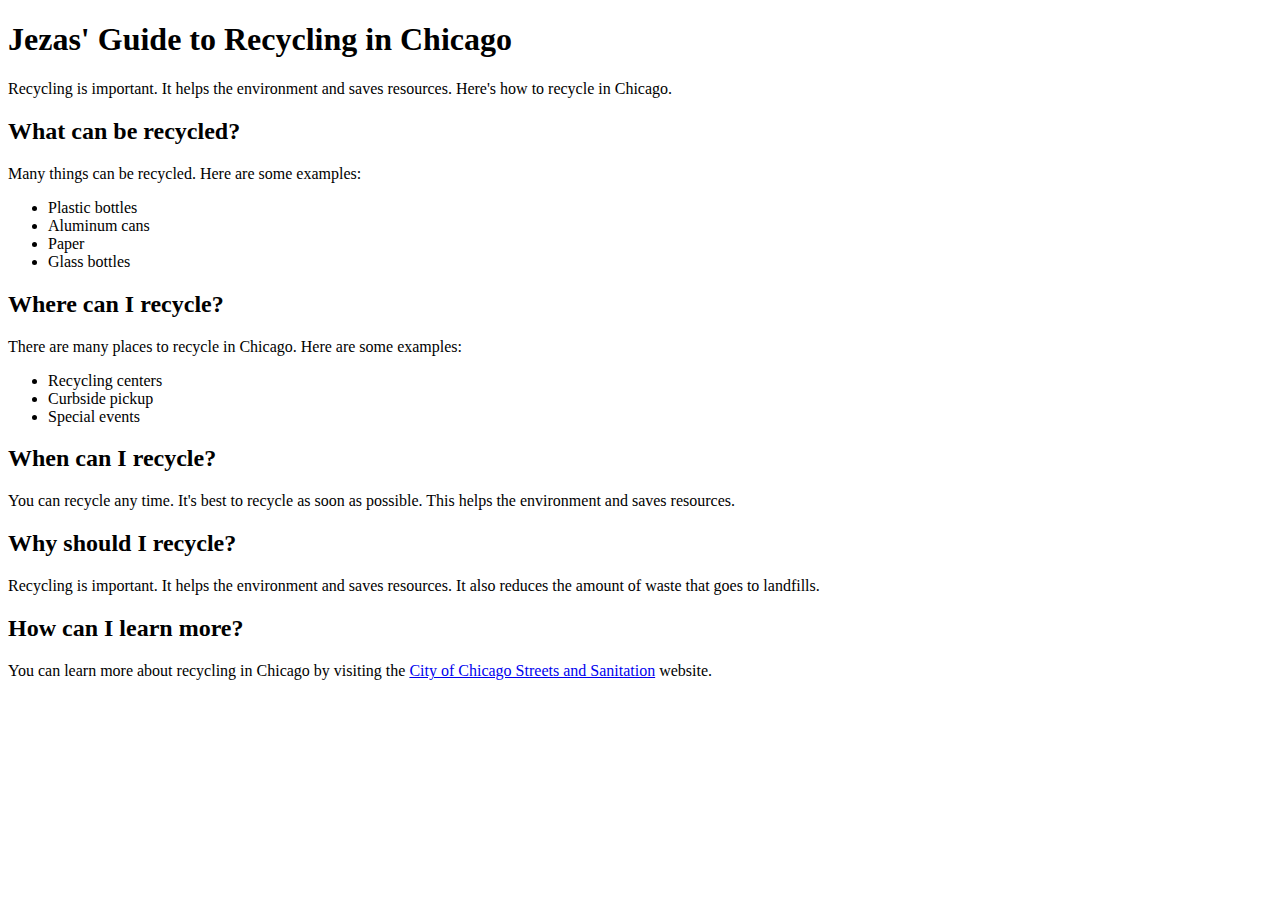
==== index.html @ 5d9d40b7 "removed repetitions" ====
<!-- index.html -->

<!DOCTYPE html>
<html lang="en">
<head>
    <meta charset="utf-8">
    <title>Jezas' Guide to Recycling in Chicago</title>
</head>
<body>
    <h1>Jezas' Guide to Recycling in Chicago</h1>
    <p>Recycling is important. It helps the environment and saves resources. Here's how to recycle in Chicago.</p>
    <h2>What can be recycled?</h2>
    <p>Many things can be recycled. Here are some examples:</p>
    <ul>
        <li>Plastic bottles</li>
        <li>Aluminum cans</li>
        <li>Paper</li>
        <li>Glass bottles</li>
    </ul>
    <h2>Where can I recycle?</h2>
    <p>There are many places to recycle in Chicago. Here are some examples:</p>
    <ul>
        <li>Recycling centers</li>
        <li>Curbside pickup</li>
        <li>Special events</li>
    </ul>
    <h2>When can I recycle?</h2>
    <p>You can recycle any time. It's best to recycle as soon as possible. This helps the environment and saves resources.</p>
    <h2>Why should I recycle?</h2>
    <p>Recycling is important. It helps the environment and saves resources. It also reduces the amount of waste that goes to landfills.</p>
    <h2>How can I learn more?</h2>
    <p>You can learn more about recycling in Chicago by visiting the <a href="http://www.cityofchicago.org/city/en/depts/streets.html">City of Chicago Streets and Sanitation</a> website.</p>
</body>
</html>
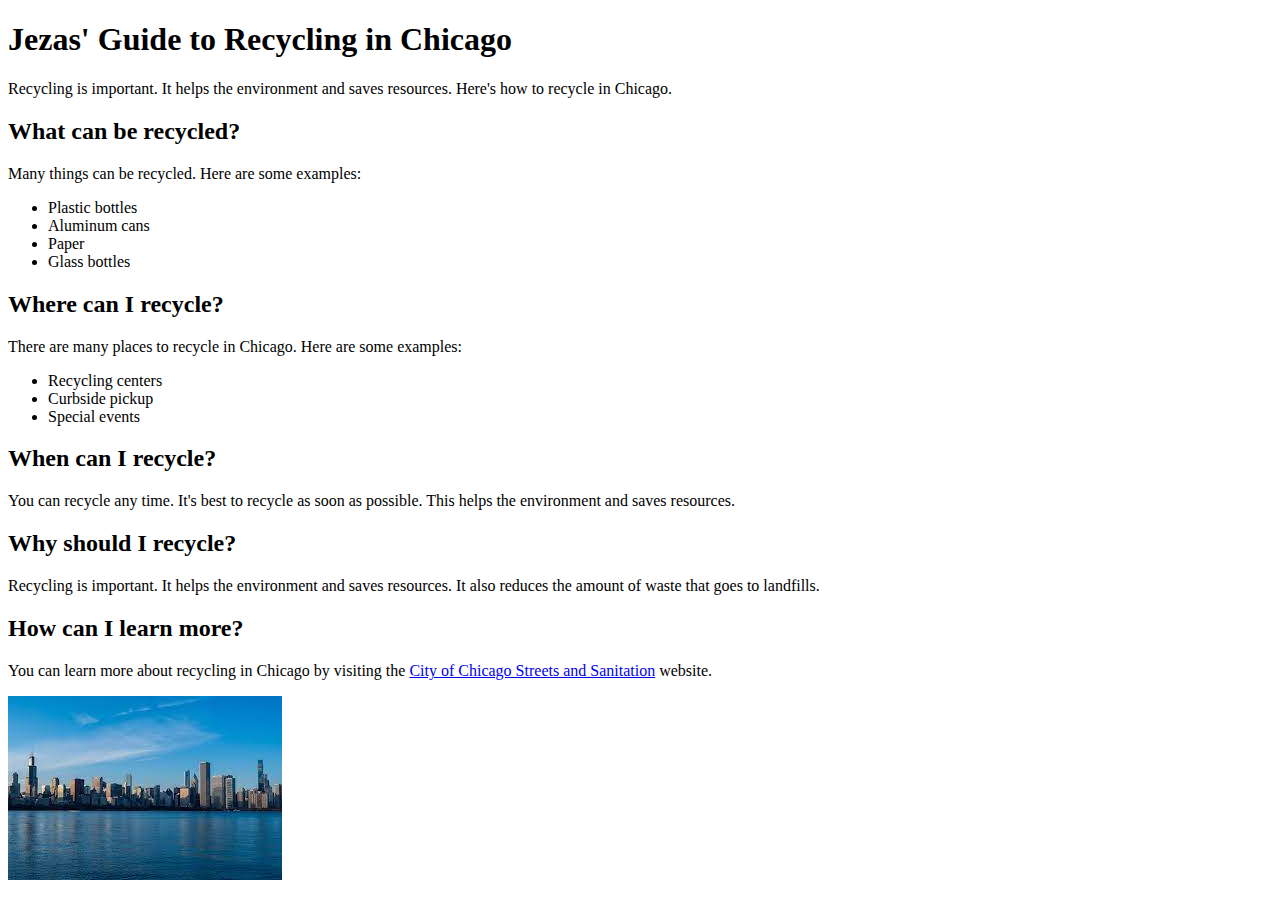
==== commit 3db76446: "added image to website" ====
--- a/index.html
+++ b/index.html
@@ -30,5 +30,8 @@
     <p>Recycling is important. It helps the environment and saves resources. It also reduces the amount of waste that goes to landfills.</p>
     <h2>How can I learn more?</h2>
     <p>You can learn more about recycling in Chicago by visiting the <a href="http://www.cityofchicago.org/city/en/depts/streets.html">City of Chicago Streets and Sanitation</a> website.</p>
+
+    <img src="images/Chicago.jpeg" alt="Chicago skyline.">
+
 </body>
 </html>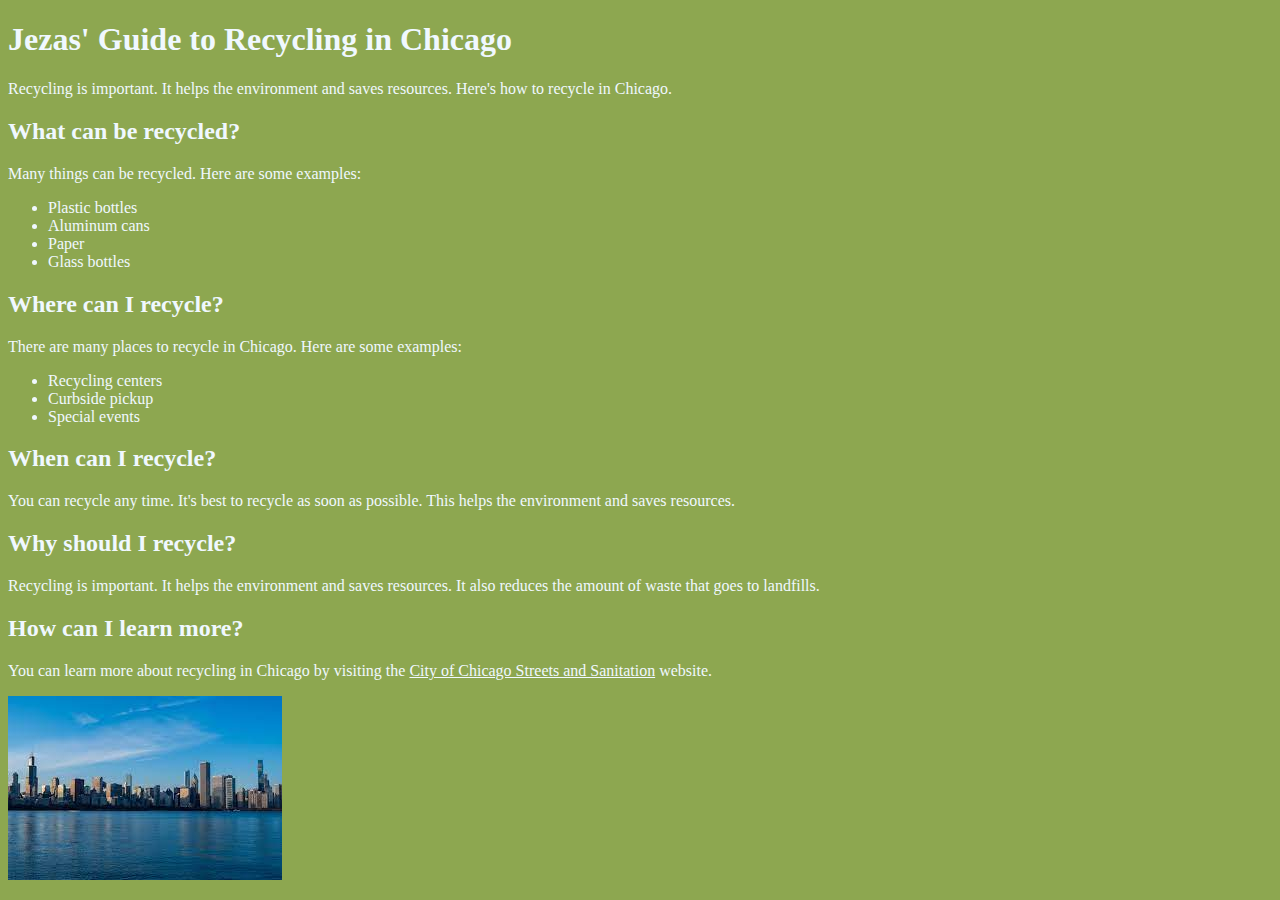
==== commit 647bd2ba: "changed background color" ====
--- a/index.html
+++ b/index.html
@@ -5,6 +5,17 @@
 <head>
     <meta charset="utf-8">
     <title>Jezas' Guide to Recycling in Chicago</title>
+    <style>
+        body {
+            background-color: rgb(141, 167, 80);
+            color: rgb(240, 248, 255);
+        }
+
+        a {
+            color: rgb(240, 248, 255);
+        }
+    </style>
+
 </head>
 <body>
     <h1>Jezas' Guide to Recycling in Chicago</h1>
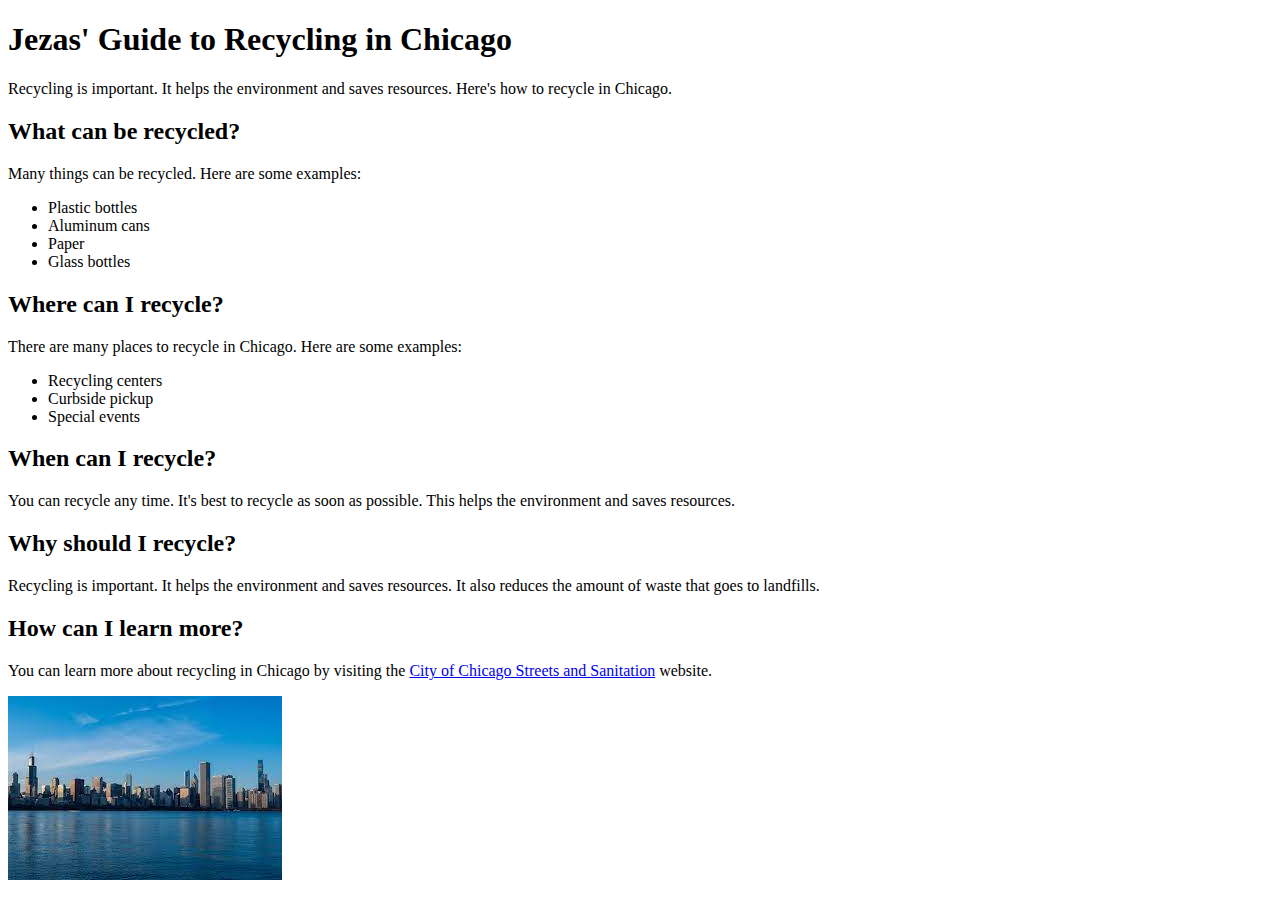
==== commit 07e1ce7c: "put background color in index.css and added font family/size" ====
--- a/index.html
+++ b/index.html
@@ -5,17 +5,6 @@
 <head>
     <meta charset="utf-8">
     <title>Jezas' Guide to Recycling in Chicago</title>
-    <style>
-        body {
-            background-color: rgb(141, 167, 80);
-            color: rgb(240, 248, 255);
-        }
-
-        a {
-            color: rgb(240, 248, 255);
-        }
-    </style>
-
 </head>
 <body>
     <h1>Jezas' Guide to Recycling in Chicago</h1>
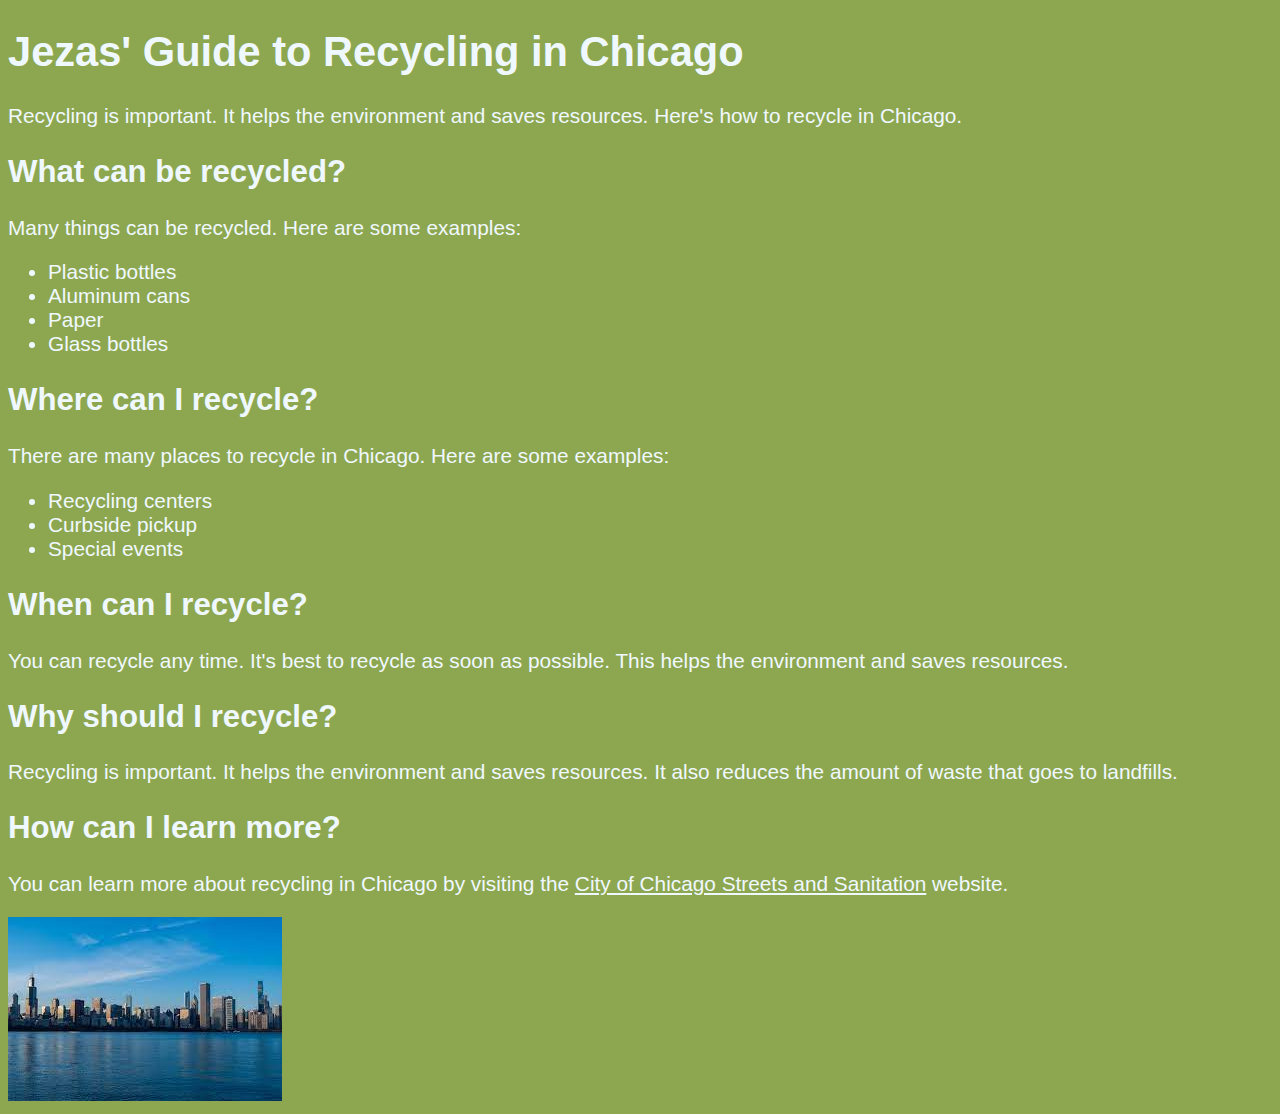
==== commit 737cff18: "linked css file to html file" ====
--- a/index.html
+++ b/index.html
@@ -5,6 +5,8 @@
 <head>
     <meta charset="utf-8">
     <title>Jezas' Guide to Recycling in Chicago</title>
+    <link rel="stylesheet" href="index.css">
+
 </head>
 <body>
     <h1>Jezas' Guide to Recycling in Chicago</h1>
--- a/index.css
+++ b/index.css
@@ -0,0 +1,10 @@
+body {
+    background-color: rgb(141, 167, 80);
+    color: rgb(240, 248, 255);
+    font-family: "Helvetica", "Times New Roman";
+    font-size: 1.3em;
+}
+
+a {
+    color: rgb(240, 248, 255);
+}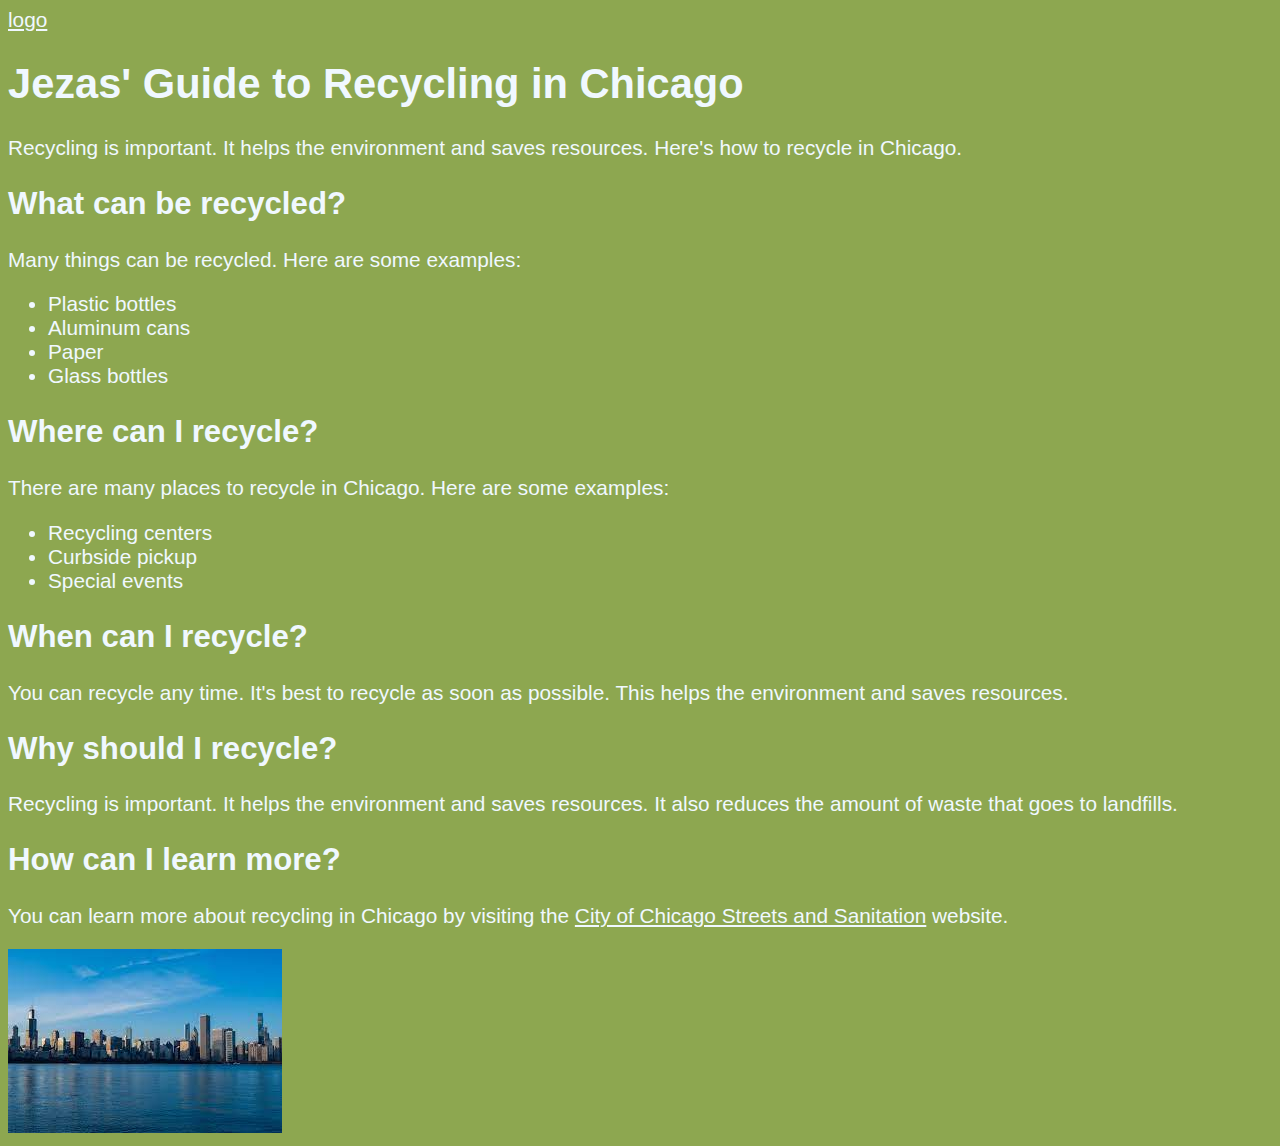
==== commit 94239d01: "adding header pt1 - zainab" ====
--- a/index.html
+++ b/index.html
@@ -9,6 +9,12 @@
 
 </head>
 <body>
+    <!-- header!!! -->
+    <div class="header"> 
+        <a href="/">logo</a>
+    </div>
+
+
     <h1>Jezas' Guide to Recycling in Chicago</h1>
     <p>Recycling is important. It helps the environment and saves resources. Here's how to recycle in Chicago.</p>
     <h2>What can be recycled?</h2>
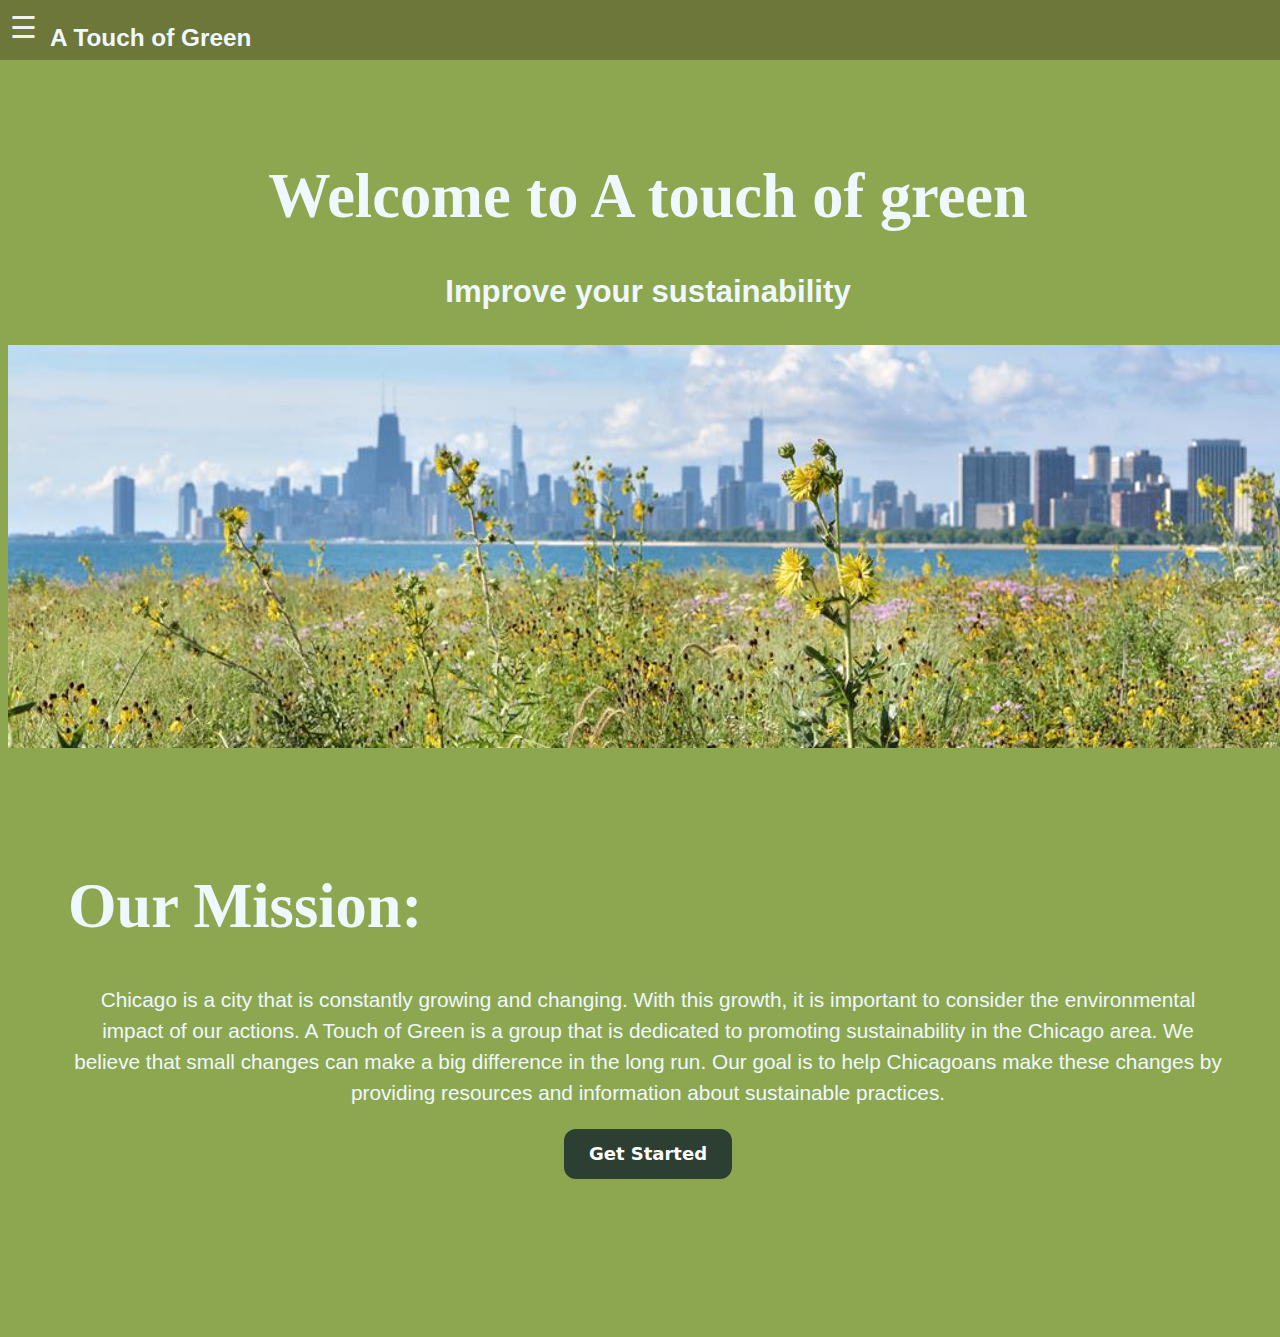
==== commit e553e041: "renamed file to index.html" ====
--- a/index.html
+++ b/index.html
@@ -1,45 +1,62 @@
-<!-- index.html -->
+<!-- mission statement page!! -->
 
 <!DOCTYPE html>
 <html lang="en">
 <head>
+    <style>
+        .center-text {
+            text-align: center;
+        }
+
+        .center-image {
+            display: block;
+            margin-left: auto;
+            margin-right: auto;
+        }
+    </style>
     <meta charset="utf-8">
-    <title>Jezas' Guide to Recycling in Chicago</title>
-    <link rel="stylesheet" href="index.css">
+    <link rel="stylesheet" href="style.css">
 
 </head>
 <body>
-    <!-- header!!! -->
-    <div class="header"> 
-        <a href="/">logo</a>
+    <div class="include" data-include="headerAndNav.html"></div>
+
+    <div class="big-text">
+        <h1 id="page-title">Welcome to A touch of green</h1>
+        <h2> Improve your sustainability </h2>
     </div>
 
 
-    <h1>Jezas' Guide to Recycling in Chicago</h1>
-    <p>Recycling is important. It helps the environment and saves resources. Here's how to recycle in Chicago.</p>
-    <h2>What can be recycled?</h2>
-    <p>Many things can be recycled. Here are some examples:</p>
-    <ul>
-        <li>Plastic bottles</li>
-        <li>Aluminum cans</li>
-        <li>Paper</li>
-        <li>Glass bottles</li>
-    </ul>
-    <h2>Where can I recycle?</h2>
-    <p>There are many places to recycle in Chicago. Here are some examples:</p>
-    <ul>
-        <li>Recycling centers</li>
-        <li>Curbside pickup</li>
-        <li>Special events</li>
-    </ul>
-    <h2>When can I recycle?</h2>
-    <p>You can recycle any time. It's best to recycle as soon as possible. This helps the environment and saves resources.</p>
-    <h2>Why should I recycle?</h2>
-    <p>Recycling is important. It helps the environment and saves resources. It also reduces the amount of waste that goes to landfills.</p>
-    <h2>How can I learn more?</h2>
-    <p>You can learn more about recycling in Chicago by visiting the <a href="http://www.cityofchicago.org/city/en/depts/streets.html">City of Chicago Streets and Sanitation</a> website.</p>
+    <img class="center-image" src="images/chicago_flowers.png" alt="Chicago skyline with flowers.">
 
-    <img src="images/Chicago.jpeg" alt="Chicago skyline.">
+    
+    <div class="mission-statement">
+        <h1>Our Mission:</h1>
+        <p class="center-text">Chicago is a city that is constantly growing and changing. With this growth, 
+        it is important to consider the environmental impact of our actions. 
+        A Touch of Green is a group that is dedicated to promoting sustainability 
+        in the Chicago area. We believe that small changes can make a big difference 
+        in the long run. Our goal is to help Chicagoans make these changes by providing 
+        resources and information about sustainable practices.</p>
+    </div>
+    
+    <div class="information">
+        <a href="./recyclingCenter.html">
+            <button class="button-40" role="button">Get Started</button>
+        </a>
+    </div>
 
+
+    
+    <!-- JavaScript to include header and navigation -->
+    <script src="https://code.jquery.com/jquery-3.6.0.min.js"></script>
+    <script>
+    $(function(){
+        $(".include").each(function(){
+            $(this).load($(this).data('include'));
+        });
+    });
+    </script>
+    
 </body>
 </html>--- a/style.css
+++ b/style.css
@@ -0,0 +1,223 @@
+body {
+    background-color: #8da750;
+    color: rgb(240, 248, 255);
+    /* font-family: "Helvetica", "Times New Roman"; */
+    font-size: 1.3em;
+    padding-top: 50px;
+    width: 100%;
+    height: 100%;
+    font-family: Verdana, sans-serif;
+}
+
+form {
+    display: flex;
+    flex-direction: column;
+    align-items: center;
+    margin-bottom: 20px;
+}
+
+.header {
+    background-color: #333; /* Background color */
+    color: #fff; /* Text color */
+    padding: 20px; /* Padding around the content */
+    text-align: center; /* Center-align the text */
+    font-size: 24px; /* Font size */
+    font-weight: bold; /* Bold text */
+}
+
+a {
+    color: rgb(240, 248, 255);
+}
+
+.big-text{
+    text-align: center;
+}
+
+.big-text h3{
+    font-size: 30;
+}
+
+
+.information{
+    text-align: center;
+}
+
+.StartButton {
+    background-color: #2e2e2e;
+    color: rgb(253, 247, 247);
+    font-size: 30px;
+    width: 150px; /* Change this to the desired width */
+    height: 50px;
+    text-align: center;
+}
+
+.information h2 {
+    font-size: 20px; 
+}
+
+h1 {
+    font-family: Georgia, serif;
+    padding-top: 60px;
+    font-size: 300%;
+}
+
+h3 {
+    padding-bottom: 50px;
+}
+
+p {
+    line-height: 1.5;
+}
+
+.mission-statement{
+    padding: 0px 40px 0px 40px;
+}
+
+img {
+    display: block;
+    margin-left: auto;
+    margin-right: auto;
+    width: 40%;
+}
+
+.nature-bg-div{
+    background-image: url("images/nature.jpeg");
+    background-repeat: no-repeat;
+    background-attachment: fixed;
+    background-size: 100% 100%;
+    color: #FFFFFF;
+    align-items: center;
+    text-align:center;
+    width: 100%;
+    height: 100%;
+    padding-top: 100px;
+}
+
+.big-image {
+    height: 100vh;
+}
+
+.center-image {
+    width: 100%;
+    height: auto;
+    padding: 10px 0px;  
+}
+
+.mission-statement {
+    padding-top: 10px; /* You can adjust this value if needed */
+    padding-right: 60px; /* Adjust padding as needed */
+    padding-bottom: 0; /* Remove bottom padding */
+    padding-left: 60px; /* Adjust padding as needed */
+    /* padding-top: 10px;
+    padding:0px 60px;  */
+}
+
+
+.carousel {
+    display: flex;
+    flex-direction: column;
+    align-items: center;
+    justify-content: center;
+    position: relative;
+    width: 100%;
+    height: 100%;
+}
+
+.slide {
+    display: none;
+    flex-direction: column;
+    align-items: center;
+    justify-content: center;
+    width: 100%;
+    height: 100%;
+}
+
+.slide.active {
+    display: flex;
+}
+
+.info {
+    text-align: center;
+}
+
+.arrow {
+    position: absolute;
+    top: 50%;
+    transform: translateY(-50%);
+    background-color: #fff;
+    border: none;
+    padding: 10px;
+    cursor: pointer;
+}
+
+.arrow.left {
+    left: 0;
+}
+
+.arrow.right {
+    right: 0;
+}
+
+img {
+    margin-top: 20px;
+    width: 400px;
+    height: 300px;
+    object-fit: cover;
+}
+
+.guide-chicago-image {
+    width: 100%;
+}
+
+.guide-text{
+    padding: 50px 50px 100px 50px;
+    line-height: 1.5;
+    font-size: larger;
+}
+
+
+
+.button-40 {
+    background-color: #2d3e32;
+    border: 1px solid transparent;
+    border-radius: .75rem;
+    box-sizing: border-box;
+    color: #FFFFFF;
+    cursor: pointer;
+    flex: 0 0 auto;
+    font-family: "Inter var",ui-sans-serif,system-ui,-apple-system,system-ui,"Segoe UI",Roboto,"Helvetica Neue",Arial,"Noto Sans",sans-serif,"Apple Color Emoji","Segoe UI Emoji","Segoe UI Symbol","Noto Color Emoji";
+    font-size: 1.125rem;
+    font-weight: 600;
+    line-height: 1.5rem;
+    padding: .75rem 1.2rem;
+    text-align: center;
+    text-decoration: none #6B7280 solid;
+    text-decoration-thickness: auto;
+    transition-duration: .2s;
+    transition-property: background-color,border-color,color,fill,stroke;
+    transition-timing-function: cubic-bezier(.4, 0, 0.2, 1);
+    user-select: none;
+    -webkit-user-select: none;
+    touch-action: manipulation;
+    width: auto;
+}
+
+.button-40:hover {
+    background-color: #445946;
+}
+
+.button-40:focus {
+    box-shadow: none;
+    outline: 2px solid transparent;
+    outline-offset: 2px;
+}
+
+@media (min-width: 768px) {
+    .button-40 {
+    padding: .75rem 1.5rem;
+    }
+}
+
+.information {
+    padding-bottom: 150px;
+}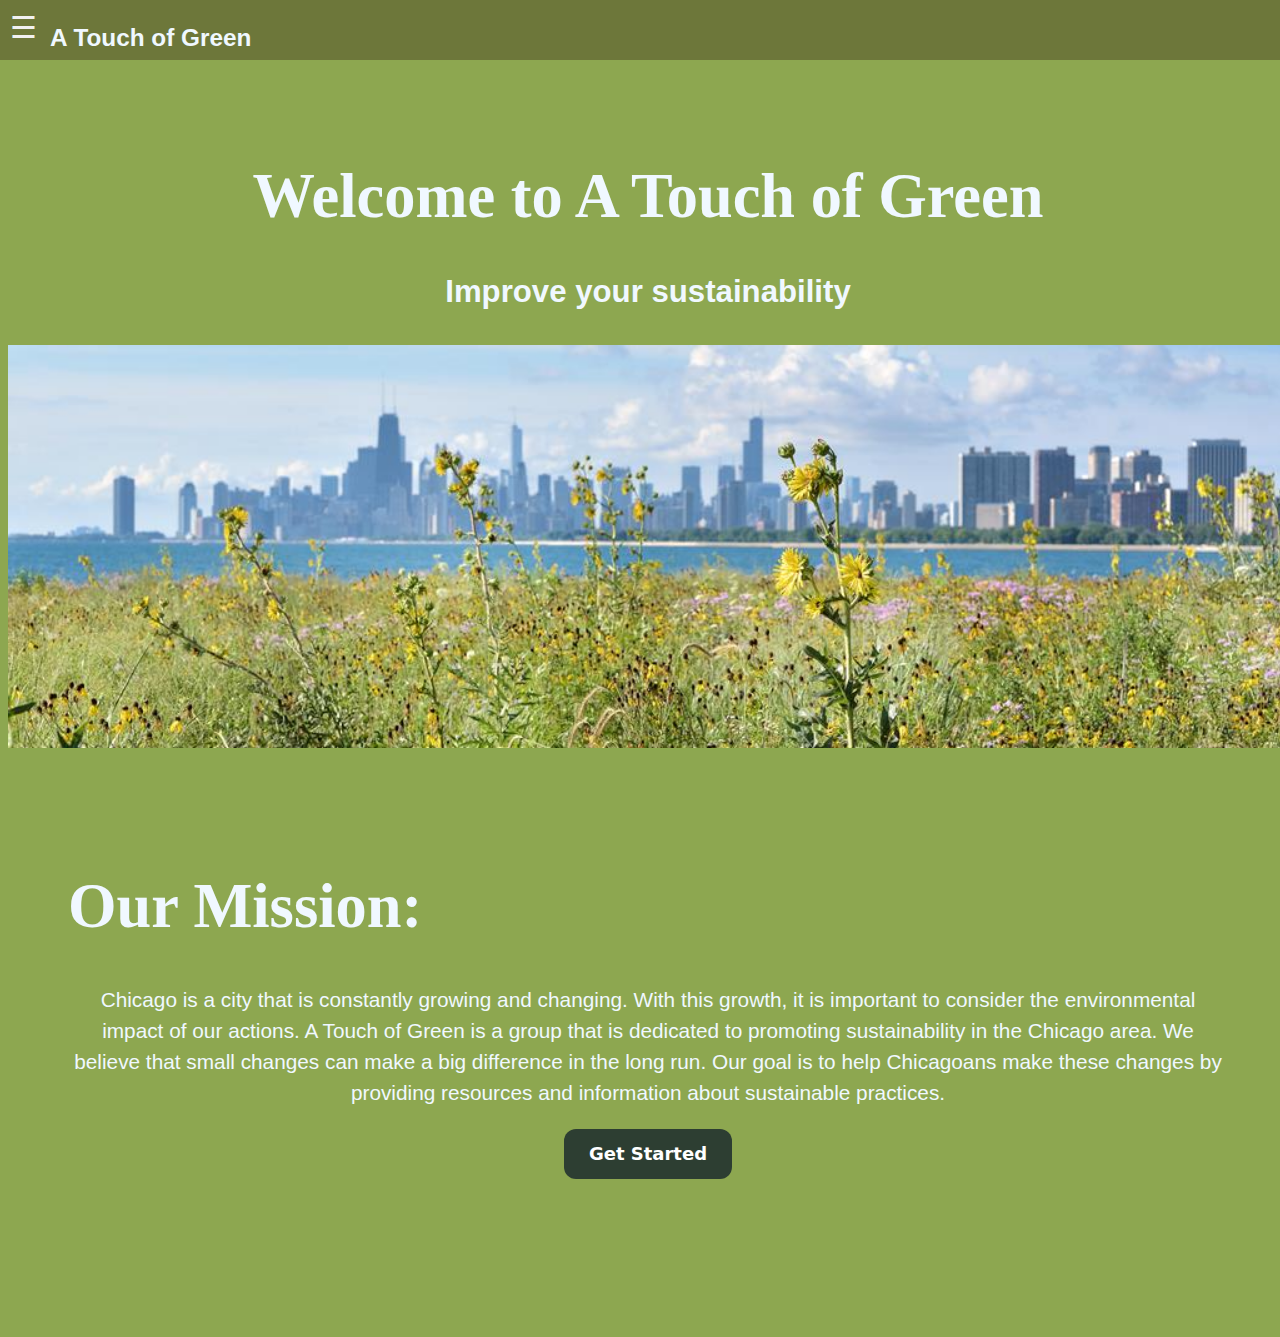
==== commit ca6864a7: "fixed title" ====
--- a/index.html
+++ b/index.html
@@ -22,7 +22,7 @@
     <div class="include" data-include="headerAndNav.html"></div>
 
     <div class="big-text">
-        <h1 id="page-title">Welcome to A touch of green</h1>
+        <h1 id="page-title">Welcome to A Touch of Green</h1>
         <h2> Improve your sustainability </h2>
     </div>
 
